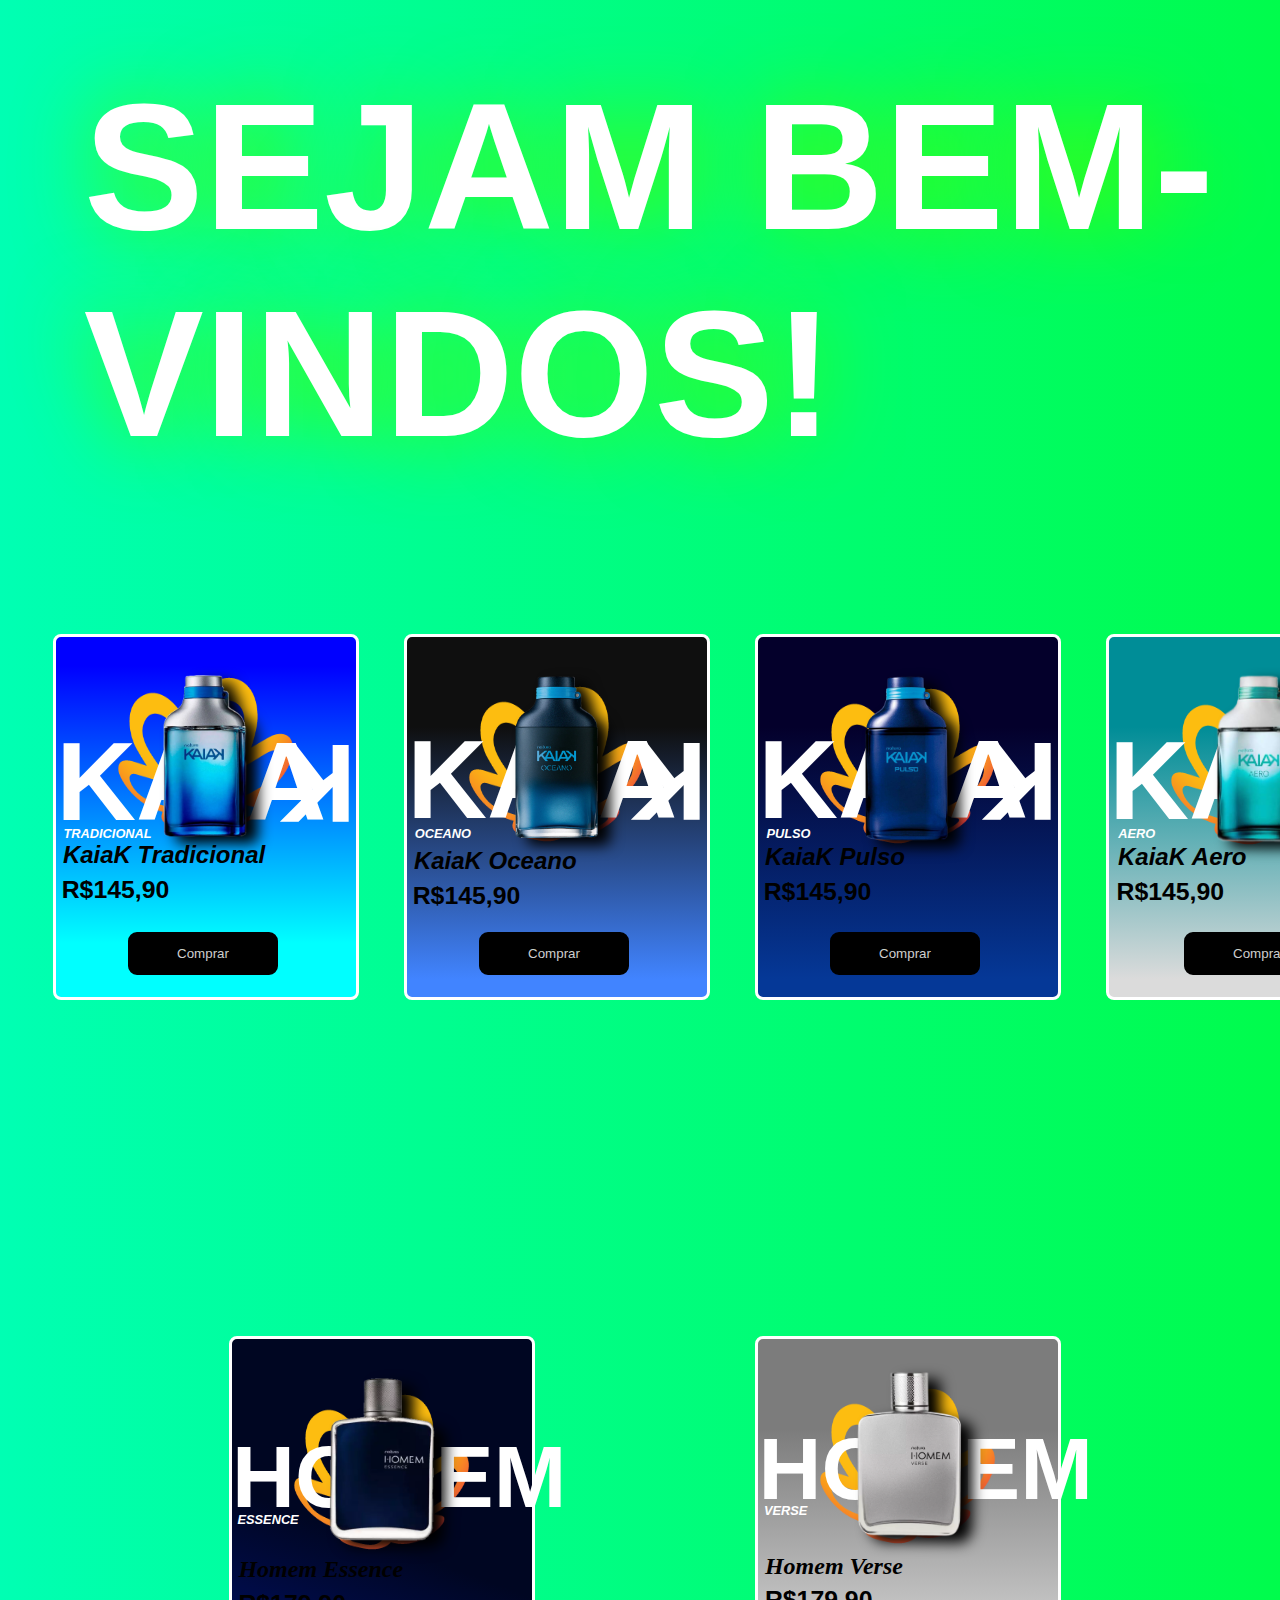
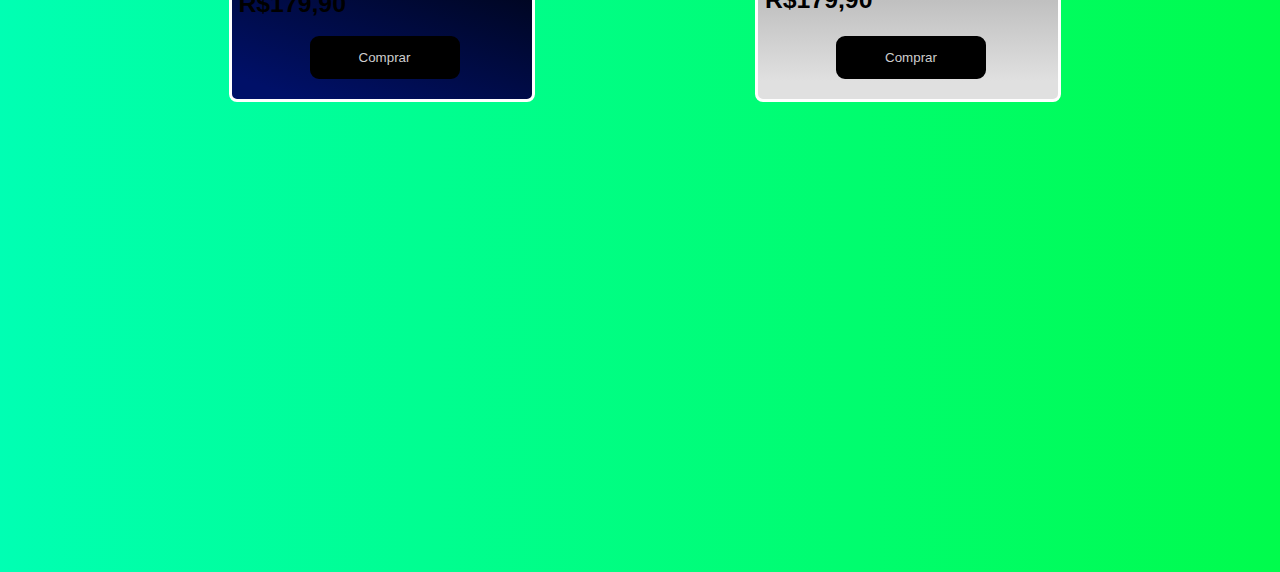
==== atividades gabriel/atividade extra/index.html @ e933838c "Atividades" ====
<!DOCTYPE html>
<html lang="pt-br">
<head>
    <meta charset="UTF-8">
    <meta name="viewport" content="width=device-width, initial-scale=1.0">
    <title>My Perfumery</title>
    <link rel="stylesheet" href="estilizar2.css">
</head>
<body>
    <h1 class="tt">SEJAM BEM-VINDOS!</h1>
    <div class="ref2">

    <div class="ref1">
 
        <div class="c1-card">
            <button class="c1-botão">Comprar</button>
            <img class="c1-logo" src="Kaiak Tradicional.jpeg" alt="">
            <h1 class="c1-logo-text-1"><b>TRADICIONAL</b></h1>
            <h1 class="c1-logo-text-2">K</h1>
            <h1 class="c1-logo-text-3">KAIA</h1>
            <h1 class="c1-titulo">KaiaK Tradicional</h1>
            <p class="c1-valor"><b>R$145,90</b></p>
            <img class="c1-logo-natura" src="natu.png" alt=""> 
        </div>
        
        <div class="c2-card">
            <button class="c2-botão">Comprar</button>
            <img class="c2-logo" src="Kaiak Oceano.webp" alt="">
            <h1 class="c2-logo-text-1"><b>OCEANO</b></h1>
            <img class="c2-logo-natura" src="natu.png" alt=""> 
            <h1 class="c2-logo-text-2">K</h1>
            <h1 class="c2-logo-text-3">KAIA</h1>
            <h1 class="c2-titulo">KaiaK Oceano</h1>
            <p class="c2-valor"><b>R$145,90</b></p>
        </div>

        <div class="c3-card">
            <button class="c3-botão">Comprar</button>
            <img class="c3-logo" src="kaiak Pulso.png" alt="">
            <h1 class="c3-logo-text-1"><b>PULSO</b></h1>
            <img class="c3-logo-natura" src="natu.png" alt=""> 
            <h1 class="c3-logo-text-2">K</h1>
            <h1 class="c3-logo-text-3">KAIA</h1>
            <h1 class="c3-titulo">KaiaK Pulso</h1>
            <p class="c3-valor"><b>R$145,90</b></p>
        </div>


        <div class="c4-card">
            <button class="c4-botão">Comprar</button>
            <img class="c4-logo" src="kaiak Aero.PNG" alt="">
            <h1 class="c4-logo-text-1"><b>AERO</b></h1>
            <img class="c4-logo-natura" src="natu.png" alt=""> 
            <h1 class="c4-logo-text-2">K</h1>
            <h1 class="c4-logo-text-3">KAIA</h1>
            <h1 class="c4-titulo">KaiaK Aero</h1>
            <p class="c4-valor"><b>R$145,90</b></p>
        </div>

        <div class="c5-card">
            <button class="c5-botão">Comprar</button>
            <img class="c5-logo" src="homem tato.png" alt="">
            <h1 class="c5-logo-text-2"><b>TATO</b></h1>
            <img class="c5-logo-natura" src="natu.png" alt=""> 
            <h1 class="c5-logo-text-1"><b>HOMEM</b></h1>
            <h1 class="c5-titulo"><b>Homem Tato</b></h1>
            <p class="c5-valor"><b>R$179,90</b></p>
        </div>

        <div class="c6-card">
            <button class="c6-botão">Comprar</button>
            <img class="c6-logo" src="homem Essence.webp" alt="">
            <h1 class="c6-logo-text-2"><b>ESSENCE</b></h1>
            <img class="c6-logo-natura" src="natu.png" alt=""> 
            <h1 class="c6-logo-text-1"><b>HOMEM</b></h1>
            <h1 class="c6-titulo"><b>Homem Essence</b></h1>
            <p class="c6-valor"><b>R$179,90</b></p>
        </div>
            
        <div class="c7-card">
            <button class="c7-botão">Comprar</button>
            <img class="c7-logo" src="homem Verse.webp" alt="">
            <h1 class="c7-logo-text-2"><b>VERSE</b></h1>
            <img class="c7-logo-natura" src="natu.png" alt=""> 
            <h1 class="c7-logo-text-1"><b>HOMEM</b></h1>
            <h1 class="c7-titulo"><b>Homem Verse</b></h1>
            <p class="c7-valor"><b>R$179,90</b></p>
        </div>
                    
        <div class="c8-card">
            <button class="c8-botão">Comprar</button>
            <img class="c8-logo" src="homem Dom.webp" alt="">
            <h1 class="c8-logo-text-2"><b>DOM</b></h1>
            <img class="c8-logo-natura" src="natu.png" alt=""> 
            <h1 class="c8-logo-text-1"><b>HOMEM</b></h1>
            <h1 class="c8-titulo"><b>Homem Dom </b></h1>
            <p class="c8-valor"><b>R$179,90</b></p>
        </div>
    </div>
    </div>

</body>
</html>
---- atividades gabriel/atividade extra/estilizar2.css ----
body{
    background: linear-gradient(to left, rgb(0, 252, 76) 0%, rgb(0, 255, 179) 100%);
    position: relative;
}
.ref2{
    display: flex;
    justify-content: center;
    align-items: start;
    position: relative;
    width: 200vh ;
    height: 174vh;
    margin: 0;
}
.tt{
    position: relative;
    bottom: 30%;
    width: 190vh;
    margin-left: 6%;
    margin-top: 5%;
    font-size: 20vh;
    font-family: 'Gill Sans', 'Gill Sans MT', Calibri, 'Trebuchet MS', sans-serif;
    color: white;
    text-shadow: 2px 1px 80px rgb(72, 255, 0);
}

.ref1{
display: flex;
justify-content: space-evenly;
flex-wrap: wrap;
margin-top: 2%;
width: 206vh;
height: 136vh;
}

.c1-card{
border: solid white;
width: 300px;
height: 360px;
background: linear-gradient(blue 8%,aqua 85%);
border-radius: 8px;
margin-bottom: 10%;
}

.c1-card:hover{
transform: scale(1.1);
}


.c1-botão{
background-color: black;
width: 50%;
height: 12%; 
position: relative;
left: 24%;
top: 82%;
border-radius: 9px;
border: solid black;
color: rgba(255, 255, 255, 0.815);
}
.c1-botão:hover{
transform: scale(1.1);
}
.c1-botão:active{
    background-color: rgb(39, 39, 39);
    border: solid rgb(39, 39, 39);
}

.c1-logo{
position: relative;
width: 60%;
left: 19.5%;
top: -4%;
z-index: 2;
filter: drop-shadow(12px 7px 7px black)
}

.c1-logo-text-1{
font-size: 80%;
position: relative;
top: -13%; 
left: 2.5%;
font-family: 'Franklin Gothic Medium', 'Arial Narrow', Arial, sans-serif;
color: rgb(255, 255, 255);
font-style: italic; 
}
.c1-logo-text-2{
font-family:'Trebuchet MS', 'Lucida Sans Unicode', 'Lucida Grande', 'Lucida Sans', Arial, sans-serif;
transform: rotate(180deg);
position: relative;
font-size: 690%;
color:white;
bottom: 67.1%;
left: 0.1%;
z-index: 1;
}
.c1-logo-text-3{
position: relative;
bottom: 123.5%;
left: 0.1%;
color: white;
font-size: 690%;
font-family:'Trebuchet MS', 'Lucida Sans Unicode', 'Lucida Grande', 'Lucida Sans', Arial, sans-serif;
z-index: 1;

}
.c1-titulo{
color: black;
position: relative;
bottom: 145%;
left: 2.3%;
font-size: 150%;
font-family: sans-serif;
font-style: italic;
z-index: 1;

}
.c1-valor{
position: relative;
bottom: 150%;
left: 1.9%;
font-size: 155%;
color: rgb(0, 0, 0);
font-family:'Gill Sans', 'Gill Sans MT', Calibri, 'Trebuchet MS', sans-serif;
}
.c1-logo-natura{
position: relative;
width: 80%;
height: 50%;
bottom: 224.8%;
left: 10%;
}

.c2-card{
border: solid white;
width: 300px;
height: 360px;
background: linear-gradient(rgb(15, 15, 15) 25%,#4184ff 95%);
border-radius: 8px;

}

.c2-card:hover{
transform: scale(1.1);
}

.c2-botão{
background-color: black;
width: 50%;
height: 12%;
position: relative;
left: 24%;
top: 82%;
border-radius: 9px;
border: solid black;
color: rgba(255, 255, 255, 0.815);
}
.c2-botão:hover{
transform: scale(1.1);
}
.c2-botão:active{
    background-color: rgb(39, 39, 39);
    border: solid rgb(39, 39, 39);
}

.c2-logo{
position: relative;
width: 54%;
height: 69%;
left: 23%;
top: -18.3%;
z-index: 2;
filter: drop-shadow(12px 7px 7px black)
}

.c2-logo-text-1{
font-size: 80%;
position: relative;
top: -32%; 
left: 2.6%;
font-family: 'Franklin Gothic Medium', 'Arial Narrow', Arial, sans-serif;
color: rgb(255, 255, 255);
font-style: italic; 
}
.c2-logo-text-2{
font-family:'Trebuchet MS', 'Lucida Sans Unicode', 'Lucida Grande', 'Lucida Sans', Arial, sans-serif;
transform: rotate(180deg);
position: relative;
font-size: 690%;
color:white;
bottom: 140.2%;
left: 0.1%;
z-index: 1;
}
.c2-logo-text-3{
position: relative;
bottom: 196.5%;
left: 0.1%;
color: white;
font-size: 690%;
font-family:'Trebuchet MS', 'Lucida Sans Unicode', 'Lucida Grande', 'Lucida Sans', Arial, sans-serif;
z-index: 1;

}
.c2-titulo{
color: black;
position: relative;
bottom: 216%;
left: 2.3%;
font-size: 150%;
font-family: sans-serif;
font-style: italic;
z-index: 1;

}
.c2-valor{
position: relative;
bottom: 221%;
left: 1.9%;
font-size: 155%;
color: rgb(0, 0, 0);
font-family:'Gill Sans', 'Gill Sans MT', Calibri, 'Trebuchet MS', sans-serif;
}
.c2-logo-natura{
position: relative;
width: 80%;
height: 50%;
bottom: 82%;
left: 10%;
}

.c3-card{
border: solid white;
width: 300px;
height: 360px;
background: linear-gradient(rgb(4, 0, 43) 25%,rgb(5, 56, 151) 95%);
border-radius: 8px;
}
.c3-card:hover{
transform: scale(1.1);
}

.c3-botão{
background-color: black;
width: 50%;
height: 12%;
position: relative;
left: 24%;
top: 82%;
border-radius: 9px;
border: solid black;
color: rgba(255, 255, 255, 0.815);
}
.c3-botão:hover{
transform: scale(1.1);
}
.c3-botão:active{
    background-color: rgb(39, 39, 39);
    border: solid rgb(39, 39, 39);
}

.c3-logo{
position: relative;
width: 61%;
height: 52%;
left: 19%;
top: -4%;
z-index: 2;
filter: drop-shadow(12px 7px 7px black)
}

.c3-logo-text-1{
font-size: 80%;
position: relative;
top: -15%; 
left: 2.8%;
font-family: 'Franklin Gothic Medium', 'Arial Narrow', Arial, sans-serif;
color: rgb(255, 255, 255);
font-style: italic; 
}
.c3-logo-text-2{
font-family:'Trebuchet MS', 'Lucida Sans Unicode', 'Lucida Grande', 'Lucida Sans', Arial, sans-serif;
transform: rotate(180deg);
position: relative;
font-size: 690%;
color:white;
bottom: 123.2%;
left: 0.1%;
z-index: 1;
}
.c3-logo-text-3{
position: relative;
bottom: 179.5%;
left: 0.1%;
color: white;
font-size: 690%;
font-family:'Trebuchet MS', 'Lucida Sans Unicode', 'Lucida Grande', 'Lucida Sans', Arial, sans-serif;
z-index: 1;

}
.c3-titulo{
color: black;
position: relative;
bottom: 200%;
left: 2.3%;
font-size: 150%;
font-family:sans-serif;
font-style: italic;
z-index: 1;

}
.c3-valor{
position: relative;
bottom: 205%;
left: 1.9%;
font-size: 155%;
color: rgb(0, 0, 0);
font-family:'Gill Sans', 'Gill Sans MT', Calibri, 'Trebuchet MS', sans-serif;
}
.c3-logo-natura{
position: relative;
width: 80%;
height: 50%;
bottom: 64.5%;
left: 10%;
}

.c4-card{
    border: solid white;
    width: 300px;
    height: 360px;

    background: linear-gradient(rgb(0, 141, 151) 25%,rgb(219, 219, 219) 95%);
    border-radius: 8px;
    }
    .c4-card:hover{
    transform: scale(1.1);
    }
    
    .c4-botão{
    background-color: black;
    width: 50%;
    height: 12%;
    position: relative;
    left: 25%;
    top: 40.2%;
    border-radius: 9px;
    border: solid black;
    color: rgba(255, 255, 255, 0.815);
    }
    .c4-botão:hover{
    transform: scale(1.1);
    }
    .c4-botão:active{
        background-color: rgb(39, 39, 39);
        border: solid rgb(39, 39, 39);
    }
    
    .c4-logo{
    position: relative;
    width: 44%;
    height: 49%;
    left: -23.5%;
    top: 9%;
    z-index: 2;
    filter: drop-shadow(12px 7px 7px black)
    }
    
    .c4-logo-text-1{
    font-size: 80%;
    position: relative;
    top: -3.5%; 
    left: 3.1%;
    font-family: 'Franklin Gothic Medium', 'Arial Narrow', Arial, sans-serif;
    color: rgb(255, 255, 255);
    font-style: italic; 
    }
    .c4-logo-text-2{
    font-family:'Trebuchet MS', 'Lucida Sans Unicode', 'Lucida Grande', 'Lucida Sans', Arial, sans-serif;
    transform: rotate(180deg);
    position: relative;
    font-size: 690%;
    color:white;
    bottom: 111.5%;
    left: 0.1%;
    z-index: 1;
    }
    .c4-logo-text-3{
    position: relative;
    bottom: 168%;
    left: 0.1%;
    color: white;
    font-size: 690%;
    font-family:'Trebuchet MS', 'Lucida Sans Unicode', 'Lucida Grande', 'Lucida Sans', Arial, sans-serif;
    z-index: 1;
    
    }
    .c4-titulo{
    color: black;
    position: relative;
    bottom: 188.8%;
    left: 3%;
    font-size: 150%;
    font-family:sans-serif;
    font-style: italic;
    z-index: 1;
    
    }
    .c4-valor{
    position: relative;
    bottom: 193.6%;
    left: 2.5%;
    font-size: 155%;
    color: rgb(0, 0, 0);
    font-family:'Gill Sans', 'Gill Sans MT', Calibri, 'Trebuchet MS', sans-serif;
    }
    .c4-logo-natura{
    position: relative;
    width: 80%;
    height: 50%;
    bottom: 53%;
    left: 10%;
    }

.c5-card{
border: solid white;
width: 300px;
height: 360px;
background: linear-gradient(rgb(204, 84, 4) 25%,rgb(255, 248, 157) 95%);
border-radius: 8px;
padding: ;

}
.c5-card:hover{
transform: scale(1.1);
}

.c5-botão{
background-color: black;
width: 50%;
height: 12%;
position: relative;
left: 26%;
top: 41.5%;
border-radius: 9px;
border: solid black;
color: rgba(255, 255, 255, 0.815);
}
.c5-botão:hover{
transform: scale(1.1);
}
.c5-botão:active{
    background-color: rgb(39, 39, 39);
    border: solid rgb(39, 39, 39);
}
.c5-logo{
position: relative;
width: 43%;
height: 48%;
left: -22%;
top: 9%;
z-index: 2;
filter: drop-shadow(12px 7px 7px black)
}

.c5-logo-text-2{
font-size: 80%;
position: relative;
top: -7.7%; 
left: 2%;
font-family: 'Franklin Gothic Medium', 'Arial Narrow', Arial, sans-serif;
color: rgb(255, 255, 255);
font-style: italic; 
}

.c5-logo-text-1{
position: relative;
bottom: 105%;
left: 0.2%;
color: white;
font-size: 545%;
font-family:'Franklin Gothic Medium', 'Arial Narrow', Arial, sans-serif;
z-index: 1;

}
.c5-titulo{
color: black;
position: relative;
bottom: 113%;
left: 2.3%;
font-size: 150%;
font-family: Cambria, Cochin, Georgia, Times, 'Times New Roman', serif;
font-style: italic;
z-index: 1;

}
.c5-valor{
position: relative;
bottom: 118%;
left: 2.3%;
font-size: 155%;
color: rgb(0, 0, 0);
font-family:'Gill Sans', 'Gill Sans MT', Calibri, 'Trebuchet MS', sans-serif;
}
.c5-logo-natura{
position: relative;
width: 80%;
height: 50%;
bottom: 52%;
left: 10%;
}

.c6-card{
    border: solid white;
    width: 300px;
    height: 360px;
    background: linear-gradient( 200deg, rgb(0, 6, 34) 55%, rgb(0, 16, 104) 95%);
    border-radius: 8px;
    position:relative;
    }
    .c6-card:hover{
    transform: scale(1.1);
    }
    
    .c6-botão{
    background-color: black;
    width: 50%;
    height: 12%;
    position: relative;
    left: 26%;
    top: 82.5%;
    border-radius: 9px;
    border: solid black;
    color: rgba(255, 255, 255, 0.815);
    }
    .c6-botão:hover{
    transform: scale(1.1);
    }
    .c6-botão:active{
        background-color: rgb(39, 39, 39);
        border: solid rgb(39, 39, 39);
    }
    .c6-logo{
    position: relative;
    width: 80%;
    height: 63%;
    left: 10%;
    top: -11%;;
    z-index: 2;
    filter: drop-shadow(12px 7px 7px black)
    }
    
    .c6-logo-text-2{
    font-size: 80%;
    position: relative;
    top: -30.5%; 
    left: 2%;
    font-family: 'Franklin Gothic Medium', 'Arial Narrow', Arial, sans-serif;
    color: rgb(255, 255, 255);
    font-style: italic; 
    }
    
    .c6-logo-text-1{
    position: relative;
    bottom: 128%;
    left: 0.2%;
    color: white;
    font-size: 545%;
    font-family:'Franklin Gothic Medium', 'Arial Narrow', Arial, sans-serif;
    z-index: 1;
    
    }
    .c6-titulo{
    color: black;
    position: relative;
    bottom: 136%;
    left: 2.3%;
    font-size: 150%;
    font-family: Cambria, Cochin, Georgia, Times, 'Times New Roman', serif;
    font-style: italic;
    z-index: 1;
    
    }
    .c6-valor{
    position: relative;
    bottom: 141%;
    left: 2.3%;
    font-size: 155%;
    color: rgb(0, 0, 0);
    font-family:'Gill Sans', 'Gill Sans MT', Calibri, 'Trebuchet MS', sans-serif;
    }
    .c6-logo-natura{
    position: relative;
    width: 80%;
    height: 50%;
    bottom: 74.5%;
    left: 10%;
    }
    
    
.c7-card{
    border: solid white;
    width: 300px;
    height: 360px;
    background: linear-gradient(rgb(124, 124, 124) 25%,rgb(224, 224, 224) 95%);
    border-radius: 8px;
    position:relative;
    
    }
    .c7-card:hover{
    transform: scale(1.1);
    }
    
    .c7-botão{
    background-color: black;
    width: 50%;
    height: 12%;
    position: relative;
    left: 26%;
    top: 82.5%;
    border-radius: 9px;
    border: solid black;
    color: rgba(255, 255, 255, 0.815);
    }
    .c7-botão:hover{
    transform: scale(1.1);
    }
    .c7-botão:active{
        background-color: rgb(39, 39, 39);
        border: solid rgb(39, 39, 39);
    }
    .c7-logo{
    position: relative;
    width: 57%;
    height: 46%;
    left: 22%;
    top: -3%;;
    z-index: 2;
    filter: drop-shadow(12px 7px 7px black)
    }
    
    .c7-logo-text-2{
    font-size: 80%;
    position: relative;
    top: -16%; 
    left: 2%;
    font-family: 'Franklin Gothic Medium', 'Arial Narrow', Arial, sans-serif;
    color: rgb(255, 255, 255);
    font-style: italic; 
    }
    
    .c7-logo-text-1{
    position: relative;
    bottom: 113%;
    left: 0.2%;
    color: white;
    font-size: 545%;
    font-family:'Franklin Gothic Medium', 'Arial Narrow', Arial, sans-serif;
    z-index: 1;
    
    }
    .c7-titulo{
    color: black;
    position: relative;
    bottom: 120%;
    left: 2.3%;
    font-size: 150%;
    font-family: Cambria, Cochin, Georgia, Times, 'Times New Roman', serif;
    font-style: italic;
    z-index: 1;
    
    }
    .c7-valor{
    position: relative;
    bottom: 125%;
    left: 2.3%;
    font-size: 155%;
    color: rgb(0, 0, 0);
    font-family:'Gill Sans', 'Gill Sans MT', Calibri, 'Trebuchet MS', sans-serif;
    }
    .c7-logo-natura{
    position: relative;
    width: 80%;
    height: 50%;
    bottom: 59%;
    left: 10%;
    }
    
.c8-card{
    border: solid white;
    width: 300px;
    height: 360px;
    background: linear-gradient(rgb(29, 29, 29) 45%,rgb(255, 149, 51) 95%);
    border-radius: 8px;
    }
    .c8-card:hover{
    transform: scale(1.1);
    }
    
    .c8-botão{
    background-color: black;
    width: 50%;
    height: 12%;
    position: relative;
    left: 26%;
    top: 42%;
    border-radius: 9px;
    border: solid black;
    color: rgba(255, 255, 255, 0.815);
    }
    .c8-botão:hover{
    transform: scale(1.1);
    }
    .c8-botão:active{
        background-color: rgb(39, 39, 39);
        border: solid rgb(39, 39, 39);
    }
    .c8-logo{
    position: relative;
    width: 45%;
    height: 48%;
    left: -22.5%;
    top: 10%;;
    z-index: 2;
    filter: drop-shadow(12px 7px 7px black)
    }
    
    .c8-logo-text-2{
    font-size: 80%;
    position: relative;
    top: -7%; 
    left: 2%;
    font-family: 'Franklin Gothic Medium', 'Arial Narrow', Arial, sans-serif;
    color: rgb(255, 255, 255);
    font-style: italic; 
    }
    
    .c8-logo-text-1{
    position: relative;
    bottom: 104%;
    left: 0.2%;
    color: white;
    font-size: 545%;
    font-family:'Franklin Gothic Medium', 'Arial Narrow', Arial, sans-serif;
    z-index: 1;
    
    }
    .c8-titulo{
    color: black;
    position: relative;
    bottom: 112%;
    left: 2.3%;
    font-size: 150%;
    font-family: Cambria, Cochin, Georgia, Times, 'Times New Roman', serif;
    font-style: italic;
    z-index: 1;
    
    }
    .c8-valor{
    position: relative;
    bottom: 118%;
    left: 2.3%;
    font-size: 155%;
    color: rgb(0, 0, 0);
    font-family:'Gill Sans', 'Gill Sans MT', Calibri, 'Trebuchet MS', sans-serif;
    }
    .c8-logo-natura{
    position: relative;
    width: 80%;
    height: 50%;
    bottom: 50%;
    left: 10%;
    }
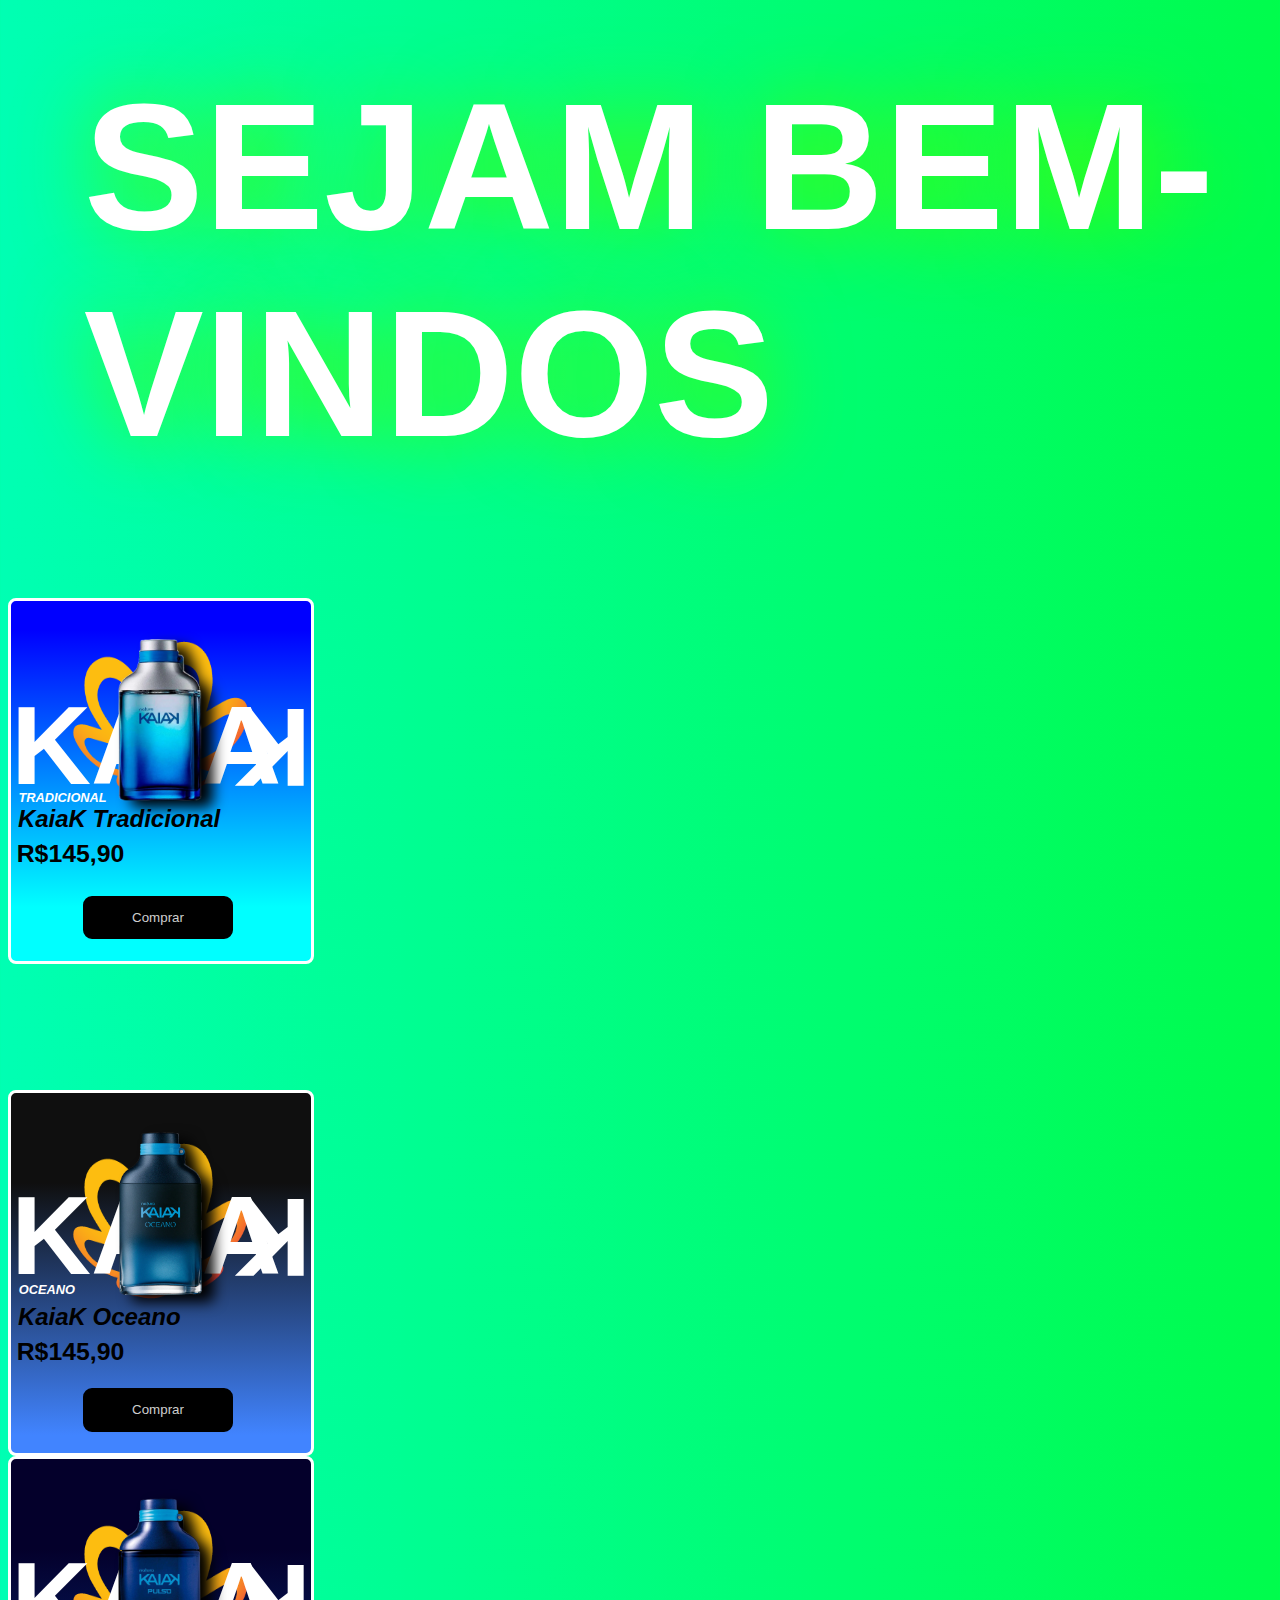
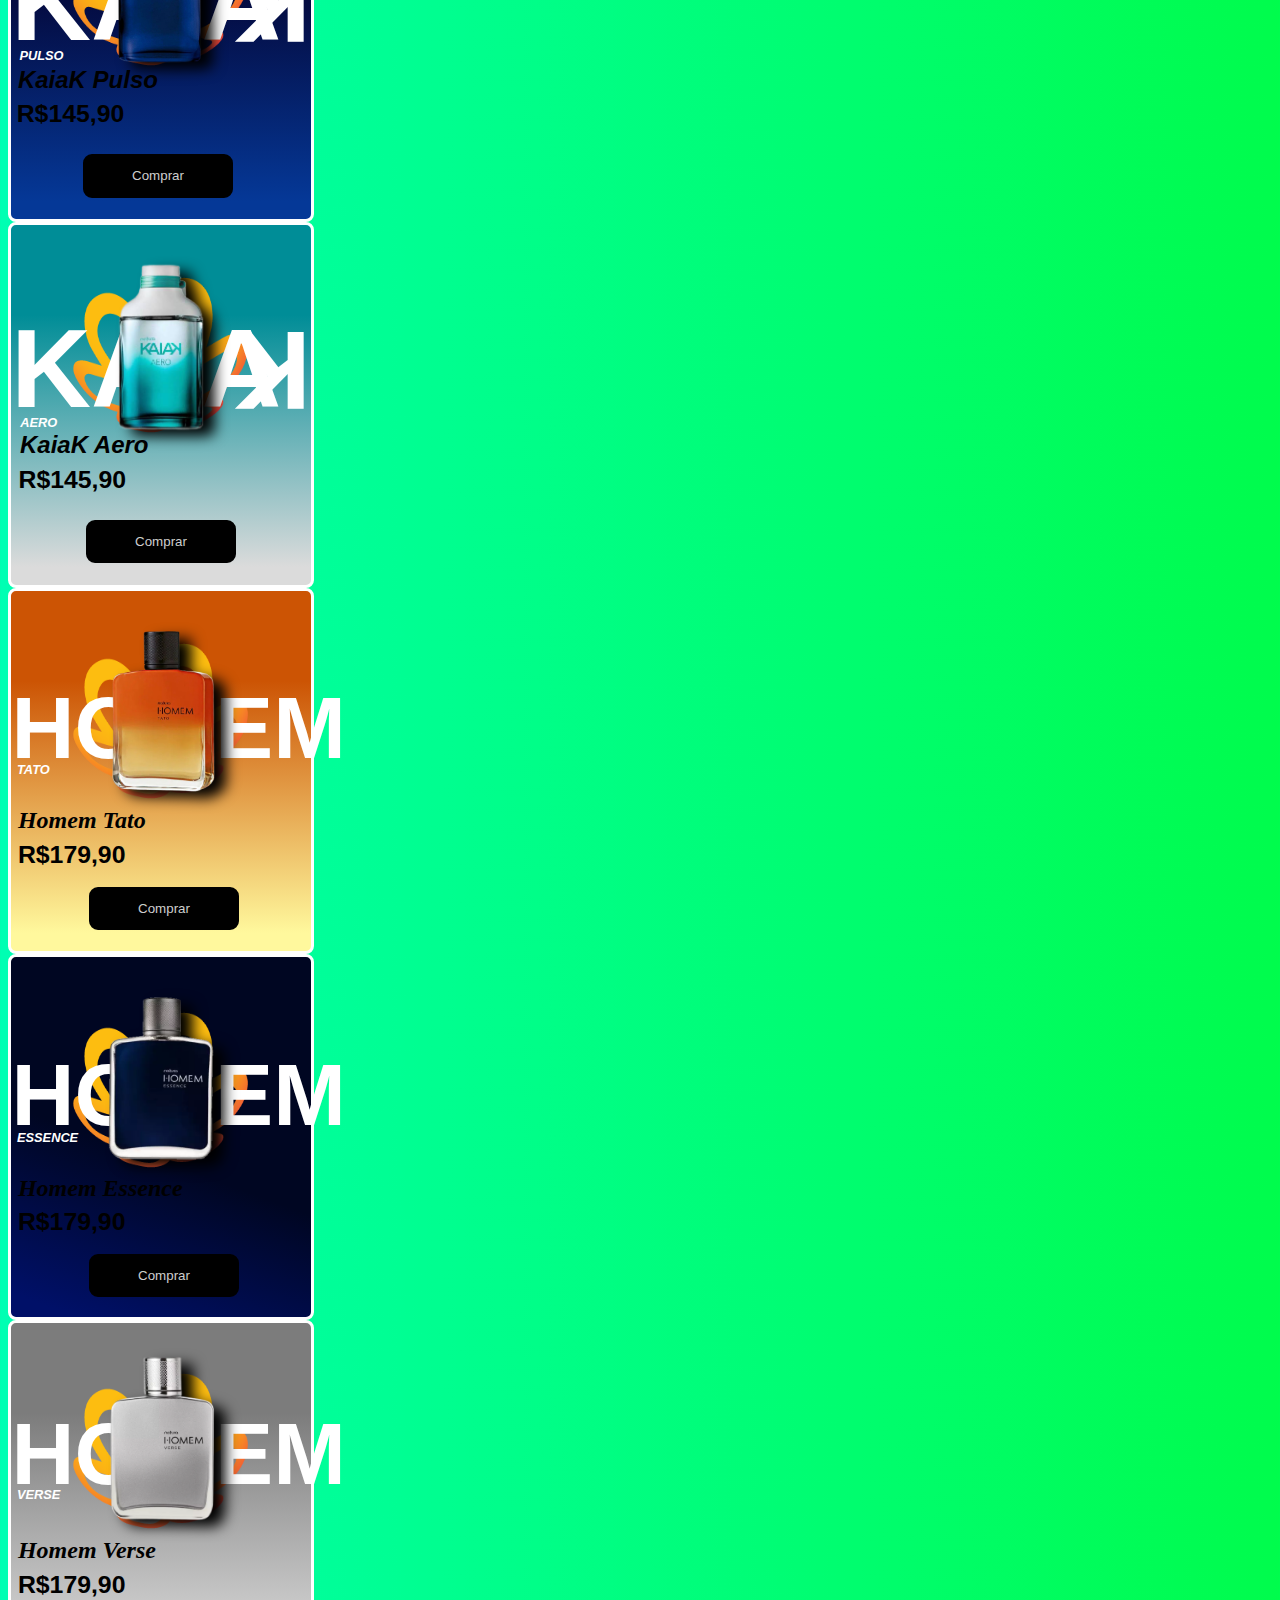
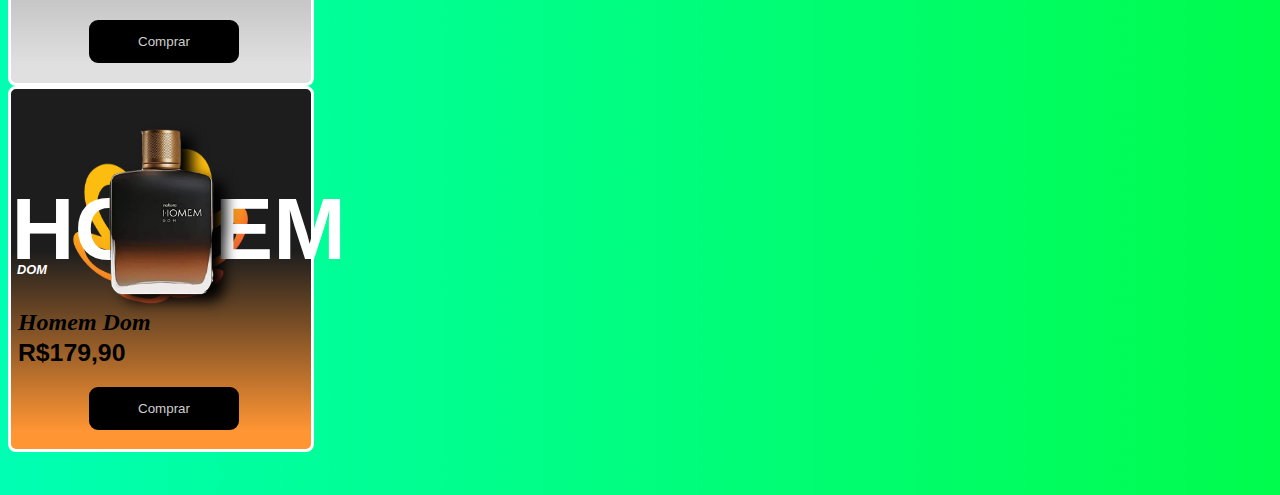
==== commit d68e752e: "Update index.html" ====
--- a/atividades gabriel/atividade extra/index.html
+++ b/atividades gabriel/atividade extra/index.html
@@ -5,99 +5,141 @@
     <meta name="viewport" content="width=device-width, initial-scale=1.0">
     <title>My Perfumery</title>
     <link rel="stylesheet" href="estilizar2.css">
+    <link rel="stylesheet" href="animatio.css">
 </head>
 <body>
-    <h1 class="tt">SEJAM BEM-VINDOS!</h1>
-    <div class="ref2">
+    <div class="ref">
+        <div class="tela">
+            <div          
+             class="margem-titulo">
+                <h1 class="tt">SEJAM BEM-VINDOS</h1>
+            </div>
+            <div class="c1-card">
+                <span></span>
+                <span></span>
+                <span></span>
+                <span></span>
+                <button class="c1-botão">Comprar</button>
+                <img class="c1-logo" src="Kaiak Tradicional.jpeg" alt="">
+                <h1 class="c1-logo-text-1"><b>TRADICIONAL</b></h1>
+                <h1 class="c1-logo-text-2">K</h1>
+                <h1 class="c1-logo-text-3">KAIA</h1>
+                <h1 class="c1-titulo">KaiaK Tradicional</h1>
+                <p class="c1-valor"><b>R$145,90</b></p>
+                <img class="c1-logo-natura" src="natu.png" alt=""> 
+            </div>
+            
+            <div class="c2-card">
+                <span></span>
+                <span></span>
+                <span></span>
+                <span></span>
+                <button 
+                class="c2-botão">Comprar</button>
+                <img class="c2-logo" src="Kaiak Oceano.webp" alt="">
+                <h1 class="c2-logo-text-1"><b>OCEANO</b></h1>
+                <img class="c2-logo-natura" src="natu.png" alt=""> 
+                <h1 class="c2-logo-text-2">K</h1>
+                <h1 class="c2-logo-text-3">KAIA</h1>
+                <h1 class="c2-titulo">KaiaK Oceano</h1>
+                <p class="c2-valor"><b>R$145,90</b></p>
+            </div>
 
-    <div class="ref1">
- 
-        <div class="c1-card">
-            <button class="c1-botão">Comprar</button>
-            <img class="c1-logo" src="Kaiak Tradicional.jpeg" alt="">
-            <h1 class="c1-logo-text-1"><b>TRADICIONAL</b></h1>
-            <h1 class="c1-logo-text-2">K</h1>
-            <h1 class="c1-logo-text-3">KAIA</h1>
-            <h1 class="c1-titulo">KaiaK Tradicional</h1>
-            <p class="c1-valor"><b>R$145,90</b></p>
-            <img class="c1-logo-natura" src="natu.png" alt=""> 
-        </div>
-        
-        <div class="c2-card">
-            <button class="c2-botão">Comprar</button>
-            <img class="c2-logo" src="Kaiak Oceano.webp" alt="">
-            <h1 class="c2-logo-text-1"><b>OCEANO</b></h1>
-            <img class="c2-logo-natura" src="natu.png" alt=""> 
-            <h1 class="c2-logo-text-2">K</h1>
-            <h1 class="c2-logo-text-3">KAIA</h1>
-            <h1 class="c2-titulo">KaiaK Oceano</h1>
-            <p class="c2-valor"><b>R$145,90</b></p>
-        </div>
-
-        <div class="c3-card">
-            <button class="c3-botão">Comprar</button>
-            <img class="c3-logo" src="kaiak Pulso.png" alt="">
-            <h1 class="c3-logo-text-1"><b>PULSO</b></h1>
-            <img class="c3-logo-natura" src="natu.png" alt=""> 
-            <h1 class="c3-logo-text-2">K</h1>
-            <h1 class="c3-logo-text-3">KAIA</h1>
-            <h1 class="c3-titulo">KaiaK Pulso</h1>
-            <p class="c3-valor"><b>R$145,90</b></p>
-        </div>
+            <div class="c3-card">
+                <span></span>
+                <span></span>
+                <span></span>
+                <span></span>
+                <button class="c3-botão">Comprar</button>
+                <img class="c3-logo" src="kaiak Pulso.png" alt="">
+                <h1 class="c3-logo-text-1"><b>PULSO</b></h1>
+                <img class="c3-logo-natura" src="natu.png" alt=""> 
+                <h1 class="c3-logo-text-2">K</h1>
+                <h1 class="c3-logo-text-3">KAIA</h1>
+                <h1 class="c3-titulo">KaiaK Pulso</h1>
+                <p class="c3-valor"><b>R$145,90</b></p>
+            </div>
 
 
-        <div class="c4-card">
-            <button class="c4-botão">Comprar</button>
-            <img class="c4-logo" src="kaiak Aero.PNG" alt="">
-            <h1 class="c4-logo-text-1"><b>AERO</b></h1>
-            <img class="c4-logo-natura" src="natu.png" alt=""> 
-            <h1 class="c4-logo-text-2">K</h1>
-            <h1 class="c4-logo-text-3">KAIA</h1>
-            <h1 class="c4-titulo">KaiaK Aero</h1>
-            <p class="c4-valor"><b>R$145,90</b></p>
-        </div>
+            <div class="c4-card">
+                <span></span>
+                <span></span>
+                <span></span>
+                <span></span>
+                <button class="c4-botão">Comprar</button>
+                <img class="c4-logo" src="kaiak Aero.PNG" alt="">
+                <h1 class="c4-logo-text-1"><b>AERO</b></h1>
+                <img class="c4-logo-natura" src="natu.png" alt=""> 
+                <h1 class="c4-logo-text-2">K</h1>
+                <h1 class="c4-logo-text-3">KAIA</h1>
+                <h1 class="c4-titulo">KaiaK Aero</h1>
+                <p class="c4-valor"><b>R$145,90</b></p>
+            </div>
 
-        <div class="c5-card">
-            <button class="c5-botão">Comprar</button>
-            <img class="c5-logo" src="homem tato.png" alt="">
-            <h1 class="c5-logo-text-2"><b>TATO</b></h1>
-            <img class="c5-logo-natura" src="natu.png" alt=""> 
-            <h1 class="c5-logo-text-1"><b>HOMEM</b></h1>
-            <h1 class="c5-titulo"><b>Homem Tato</b></h1>
-            <p class="c5-valor"><b>R$179,90</b></p>
-        </div>
+            <div class="c5-card">
+                <span></span>
+                <span></span>
+                <span></span>
+                <span></span>
+                <button class="c5-botão">Comprar</button>
+                <img class="c5-logo" src="homem tato.png" alt="">
+                <h1 class="c5-logo-text-2"><b>TATO</b></h1>
+                <img class="c5-logo-natura" src="natu.png" alt=""> 
+                <h1 class="c5-logo-text-1"><b>HOMEM</b></h1>
+                <h1 class="c5-titulo"><b>Homem Tato</b></h1>
+                <p class="c5-valor"><b>R$179,90</b></p>
+            </div>
 
-        <div class="c6-card">
-            <button class="c6-botão">Comprar</button>
-            <img class="c6-logo" src="homem Essence.webp" alt="">
-            <h1 class="c6-logo-text-2"><b>ESSENCE</b></h1>
-            <img class="c6-logo-natura" src="natu.png" alt=""> 
-            <h1 class="c6-logo-text-1"><b>HOMEM</b></h1>
-            <h1 class="c6-titulo"><b>Homem Essence</b></h1>
-            <p class="c6-valor"><b>R$179,90</b></p>
-        </div>
-            
-        <div class="c7-card">
-            <button class="c7-botão">Comprar</button>
-            <img class="c7-logo" src="homem Verse.webp" alt="">
-            <h1 class="c7-logo-text-2"><b>VERSE</b></h1>
-            <img class="c7-logo-natura" src="natu.png" alt=""> 
-            <h1 class="c7-logo-text-1"><b>HOMEM</b></h1>
-            <h1 class="c7-titulo"><b>Homem Verse</b></h1>
-            <p class="c7-valor"><b>R$179,90</b></p>
-        </div>
-                    
-        <div class="c8-card">
-            <button class="c8-botão">Comprar</button>
-            <img class="c8-logo" src="homem Dom.webp" alt="">
-            <h1 class="c8-logo-text-2"><b>DOM</b></h1>
-            <img class="c8-logo-natura" src="natu.png" alt=""> 
-            <h1 class="c8-logo-text-1"><b>HOMEM</b></h1>
-            <h1 class="c8-titulo"><b>Homem Dom </b></h1>
-            <p class="c8-valor"><b>R$179,90</b></p>
-        </div>
+            <div class="c6-card">
+                <span></span>
+                <span></span>
+                <span></span>
+                <span></span>
+                <button class="c6-botão">Comprar</button>
+                <img class="c6-logo" src="homem Essence.webp" alt="">
+                <h1 class="c6-logo-text-2"><b>ESSENCE</b></h1>
+                <img class="c6-logo-natura" src="natu.png" alt=""> 
+                <h1 class="c6-logo-text-1"><b>HOMEM</b></h1>
+                <h1 class="c6-titulo"><b>Homem Essence</b></h1>
+                <p class="c6-valor"><b>R$179,90</b></p>
+            </div>
+                
+            <div class="c7-card">
+                <span></span>
+                <span></span>
+                <span></span>
+                <span></span>
+                <button class="c7-botão">Comprar</button>
+                <img class="c7-logo" src="homem Verse.webp" alt="">
+                <h1 class="c7-logo-text-2"><b>VERSE</b></h1>
+                <img class="c7-logo-natura" src="natu.png" alt=""> 
+                <h1 class="c7-logo-text-1"><b>HOMEM</b></h1>
+                <h1 class="c7-titulo"><b>Homem Verse</b></h1>
+                <p class="c7-valor"><b>R$179,90</b></p>
+            </div>
+                        
+            <div class="c8-card">
+                <span></span>
+                <span></span>
+                <span></span>
+                <span></span>
+                <button class="c8-botão">Comprar</button>
+                <img class="c8-logo" src="homem Dom.webp" alt="">
+                <h1 class="c8-logo-text-2"><b>DOM</b></h1>
+                <img class="c8-logo-natura" src="natu.png" alt=""> 
+                <h1 class="c8-logo-text-1"><b>HOMEM</b></h1>
+                <h1 class="c8-titulo"><b>Homem Dom </b></h1>
+                <p class="c8-valor"><b>R$179,90</b></p>
+            </div>
     </div>
-    </div>
-
+</div>
+                                    <!-  
+                                        ▄▀   
+                                   █▀▀▀█▀█
+                                    ▀▄░▄▀
+                                      █
+                                    ▄▄█▄▄
+                                    
+                                    ->
 </body>
-</html>+</html>
